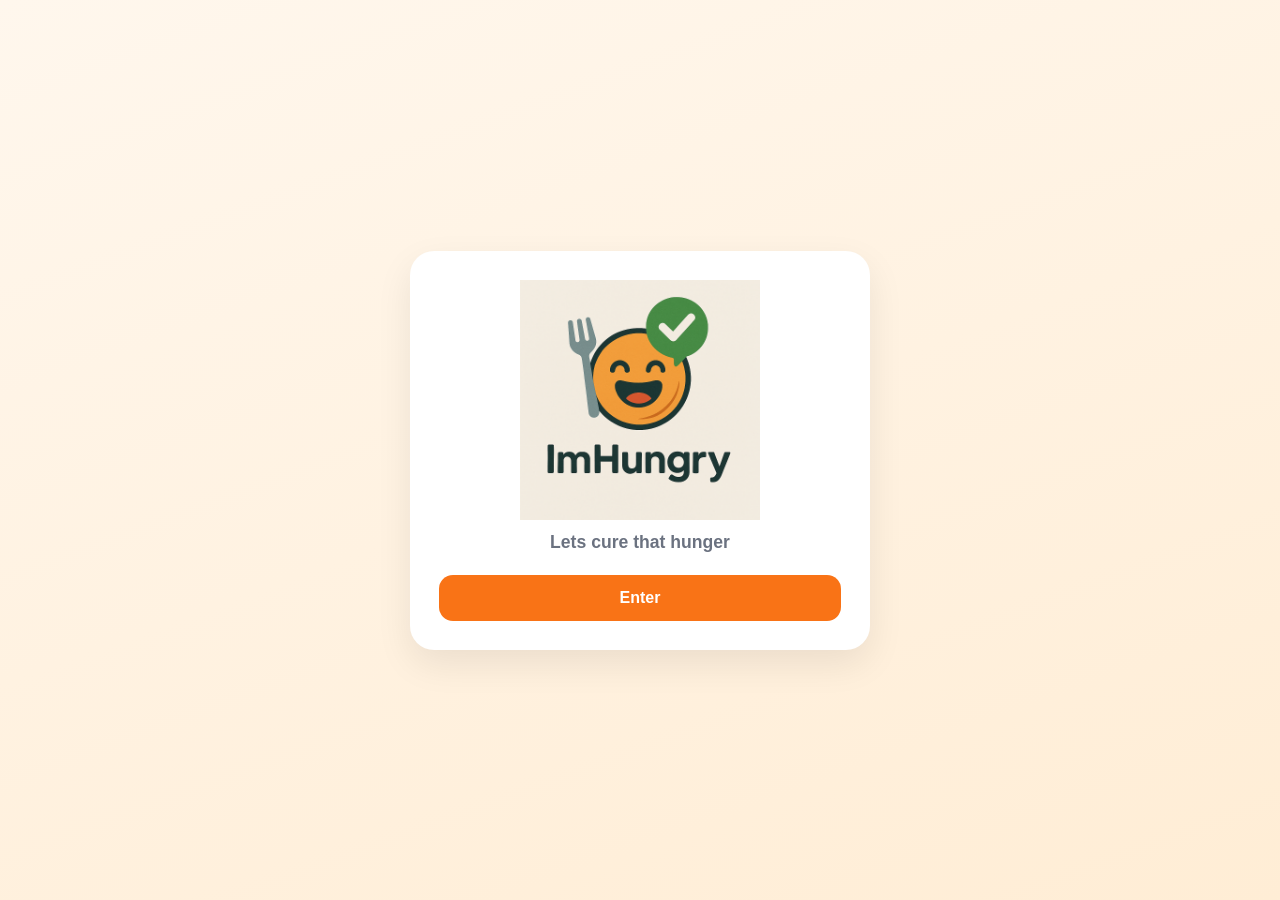
==== index.html @ 35d96df1 "Add category selection page with category buttons and recommendations" ====
<!doctype html>
<html lang="en">
<head>
	<meta charset="UTF-8">
	<meta name="viewport" content="width=device-width, initial-scale=1.0">
	<title>FoodApp</title>
	<link rel="stylesheet" href="styles.css">
</head>
<body class="page page-home">
	<main class="shell">
		<section class="card hero">
			<img src="img/logodesign.png" alt="FoodApp logo" class="hero-logo">
			<p class="hero-tagline">Lets cure that hunger</p>
			<a href="category.html" class="btn btn-primary">Enter</a>
		</section>
	</main>
</body>
</html>
---- styles.css ----
:root {
  --bg-start: #fff7ed;
  --bg-end: #ffedd5;
  --surface: #ffffff;
  --text-main: #2a2a2a;
  --text-muted: #6b7280;
  --accent: #f97316;
  --accent-dark: #ea580c;
  --ring: rgba(249, 115, 22, 0.25);
}

* {
  box-sizing: border-box;
}

body {
  margin: 0;
  min-height: 100vh;
  font-family: Inter, "Segoe UI", Roboto, Arial, sans-serif;
  color: var(--text-main);
  background: linear-gradient(160deg, var(--bg-start), var(--bg-end));
}

.page {
  display: grid;
  place-items: center;
  padding: 24px;
}

.shell {
  width: min(460px, 100%);
}

.card {
  background: var(--surface);
  border-radius: 24px;
  padding: 28px;
  box-shadow: 0 14px 36px rgba(0, 0, 0, 0.08);
  border: 1px solid rgba(255, 255, 255, 0.85);
}

.hero {
  text-align: center;
}

.hero-logo {
  width: min(240px, 65vw);
  height: auto;
  display: block;
  margin: 0 auto 12px;
}

.hero-tagline {
  margin: 0 0 22px;
  font-size: 1.1rem;
  font-weight: 600;
  color: var(--text-muted);
}

.btn {
  width: 100%;
  display: inline-flex;
  justify-content: center;
  align-items: center;
  text-decoration: none;
  border-radius: 14px;
  border: 2px solid transparent;
  font-weight: 700;
  padding: 12px 18px;
  transition: 0.2s ease;
}

.btn-primary {
  background: var(--accent);
  color: #fff;
}

.btn-primary:hover {
  background: var(--accent-dark);
}

.btn-outline {
  background: #fff;
  color: var(--accent-dark);
  border-color: #fdba74;
}

.btn:hover {
  transform: translateY(-1px);
}

.btn:focus-visible {
  outline: none;
  box-shadow: 0 0 0 4px var(--ring);
}

.category-panel .title {
  margin: 0 0 8px;
  font-size: 1.55rem;
  text-align: center;
}

.category-panel .subtitle {
  margin: 0 0 18px;
  color: var(--text-muted);
}

.shell-category {
  width: min(760px, 100%);
}

.category-container {
  position: relative;
  border-radius: 18px;
  background: linear-gradient(180deg, #fff7ed, #ffedd5);
  border: 1px solid #fdba74;
  padding: 16px;
  margin-bottom: 18px;
  overflow: hidden;
}

.background-image {
  width: 110px;
  height: auto;
  opacity: 0.15;
  position: absolute;
  right: -8px;
  top: -6px;
  pointer-events: none;
}

.button-grid {
  display: grid;
  grid-template-columns: repeat(3, minmax(0, 1fr));
  gap: 10px;
  margin-bottom: 14px;
  position: relative;
  z-index: 1;
}

.button {
  border: 1px solid #fdba74;
  background: #fff;
  color: #9a3412;
  border-radius: 12px;
  padding: 10px 12px;
  font-weight: 700;
  cursor: pointer;
  transition: 0.2s ease;
}

.button:hover {
  background: #ffedd5;
  transform: translateY(-1px);
}

.button.nopref {
  grid-column: 1 / -1;
  background: var(--accent);
  color: #fff;
  border-color: var(--accent);
}

.button.nopref:hover {
  background: var(--accent-dark);
}

.results-box {
  background: #fff;
  border-radius: 14px;
  border: 1px solid #fed7aa;
  padding: 14px;
  position: relative;
  z-index: 1;
}

.results-box h2 {
  margin: 0 0 8px;
  font-size: 1.1rem;
}

.results-box ul {
  margin: 0;
  padding-left: 18px;
  color: var(--text-muted);
}

.results-box li + li {
  margin-top: 6px;
}

.app-footer {
  text-align: center;
  color: var(--text-muted);
  font-size: 0.85rem;
}

.chips {
  display: grid;
  grid-template-columns: repeat(2, minmax(0, 1fr));
  gap: 10px;
  margin-bottom: 18px;
}

.chip {
  background: #fff7ed;
  color: #c2410c;
  border: 1px solid #fdba74;
  border-radius: 999px;
  text-align: center;
  padding: 10px 12px;
  font-weight: 600;
}

@media (max-width: 460px) {
  .card {
    padding: 22px;
  }

  .button-grid {
    grid-template-columns: repeat(2, minmax(0, 1fr));
  }

  .chips {
    grid-template-columns: 1fr;
  }
}
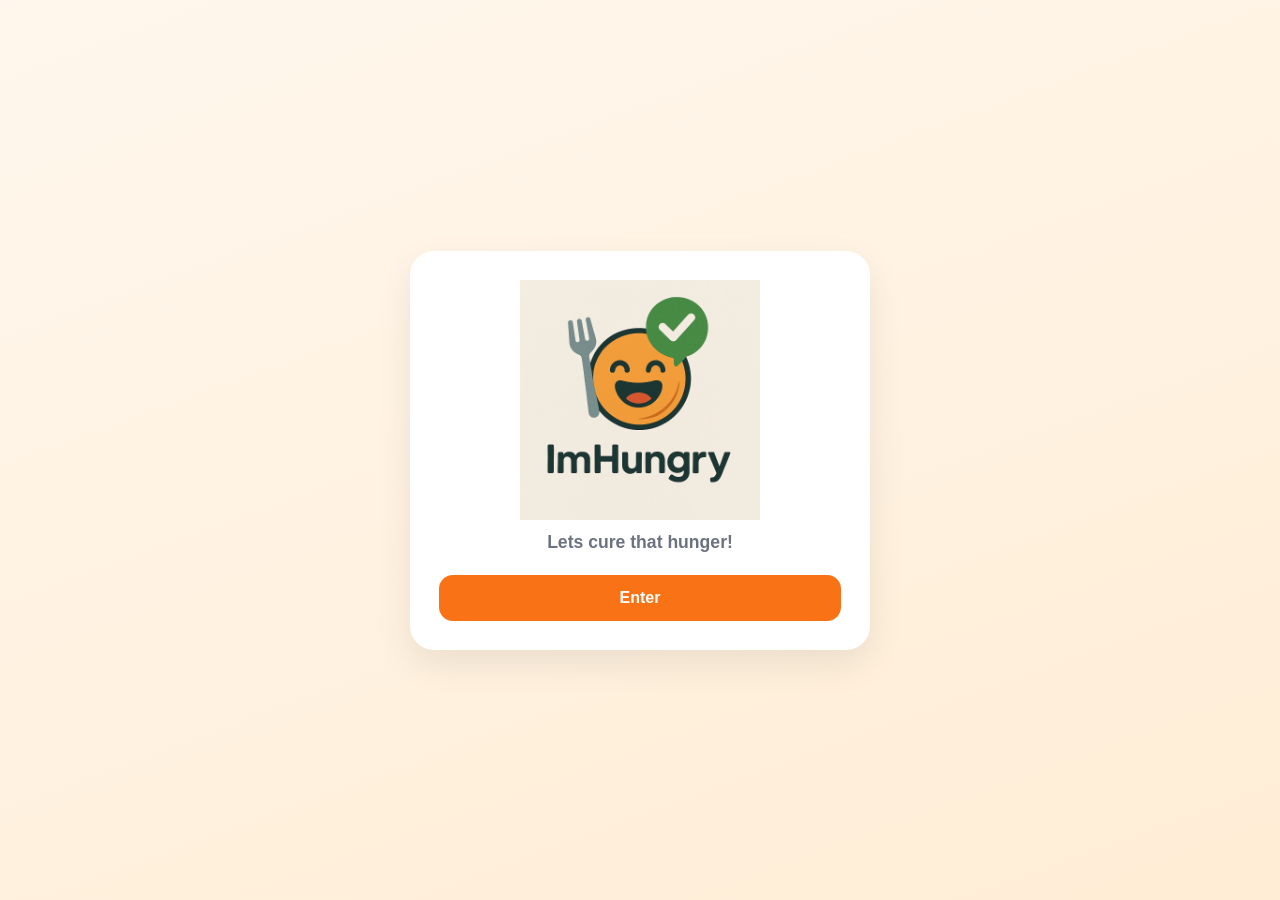
==== commit 7c51c121: "Fix typo in hero tagline by adding an exclamation mark" ====
--- a/index.html
+++ b/index.html
@@ -10,7 +10,7 @@
 	<main class="shell">
 		<section class="card hero">
 			<img src="img/logodesign.png" alt="FoodApp logo" class="hero-logo">
-			<p class="hero-tagline">Lets cure that hunger</p>
+			<p class="hero-tagline">Lets cure that hunger!</p>
 			<a href="category.html" class="btn btn-primary">Enter</a>
 		</section>
 	</main>
--- a/styles.css
+++ b/styles.css
@@ -212,6 +212,103 @@
   font-weight: 600;
 }
 
+.flow-actions {
+  margin-top: 16px;
+}
+
+.flow-actions-split {
+  display: grid;
+  grid-template-columns: repeat(2, minmax(0, 1fr));
+  gap: 10px;
+}
+
+.selection-label {
+  margin: 14px 0 0;
+  min-height: 1.4rem;
+  color: #9a3412;
+  font-weight: 600;
+}
+
+.button.selected,
+.results-box li.selected {
+  background: #fed7aa;
+  border-color: #fb923c;
+  color: #7c2d12;
+}
+
+.results-box li {
+  cursor: default;
+}
+
+.interactive-list li[data-food-name] {
+  cursor: pointer;
+  border-radius: 8px;
+  padding: 4px 8px;
+  margin-left: -8px;
+}
+
+.interactive-list li[data-food-name]:hover {
+  background: #fff7ed;
+  color: #7c2d12;
+}
+
+#finalResultsList li {
+  cursor: pointer;
+  border-radius: 8px;
+  padding: 4px 8px;
+  margin-left: -8px;
+}
+
+#finalResultsList li + li {
+  margin-top: 6px;
+}
+
+.quick-action-menu {
+  position: fixed;
+  z-index: 1100;
+  display: none;
+  min-width: 136px;
+  background: #ffffff;
+  border: 1px solid #fdba74;
+  border-radius: 10px;
+  box-shadow: 0 10px 24px rgba(0, 0, 0, 0.16);
+  padding: 6px;
+}
+
+.quick-action-menu.open {
+  display: grid;
+  gap: 4px;
+}
+
+.quick-action-menu button {
+  border: none;
+  border-radius: 8px;
+  background: transparent;
+  color: #9a3412;
+  font-size: 0.92rem;
+  font-weight: 700;
+  text-align: left;
+  padding: 8px 10px;
+  min-height: 44px;
+  cursor: pointer;
+}
+
+.quick-action-menu button:hover {
+  background: #ffedd5;
+}
+
+.cuisine-grid,
+.protein-grid,
+.allergy-grid {
+  grid-template-columns: repeat(4, minmax(0, 1fr));
+}
+
+.final-grid {
+  grid-template-columns: repeat(3, minmax(0, 1fr));
+  margin-top: 12px;
+  margin-bottom: 0;
+}
+
 @media (max-width: 460px) {
   .card {
     padding: 22px;
@@ -224,4 +321,17 @@
   .chips {
     grid-template-columns: 1fr;
   }
+
+  .flow-actions-split,
+  .final-grid {
+    grid-template-columns: 1fr;
+  }
+}
+
+@media (max-width: 760px) {
+  .cuisine-grid,
+  .protein-grid,
+  .allergy-grid {
+    grid-template-columns: repeat(2, minmax(0, 1fr));
+  }
 }
